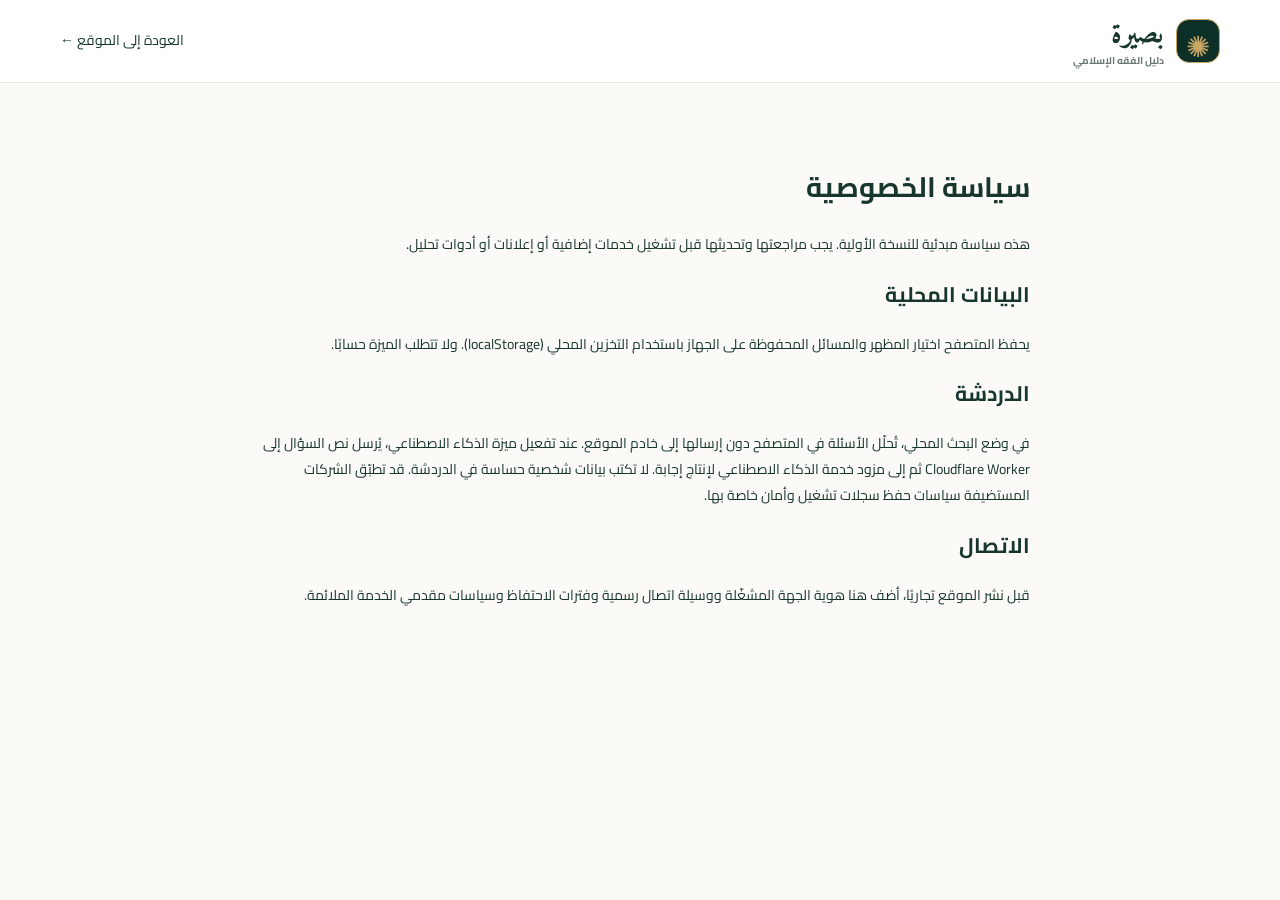
==== privacy.html @ 68ca1764 "Add files via upload" ====
<!doctype html><html lang="ar" dir="rtl"><head><meta charset="utf-8"><meta name="viewport" content="width=device-width,initial-scale=1"><title>سياسة الخصوصية | بصيرة</title><link rel="stylesheet" href="styles.css"></head><body><header class="site-header"><div class="container header-inner"><a href="index.html#/home" class="brand"><span class="brand-symbol">✺</span><span class="brand-copy"><strong>بصيرة</strong><small>دليل الفقه الإسلامي</small></span></a><a href="index.html#/home">العودة إلى الموقع ←</a></div></header><main class="container" style="max-width:830px;padding-block:60px"><h1>سياسة الخصوصية</h1><p>هذه سياسة مبدئية للنسخة الأولية. يجب مراجعتها وتحديثها قبل تشغيل خدمات إضافية أو إعلانات أو أدوات تحليل.</p><h2>البيانات المحلية</h2><p>يحفظ المتصفح اختيار المظهر والمسائل المحفوظة على الجهاز باستخدام التخزين المحلي (localStorage). ولا تتطلب الميزة حسابًا.</p><h2>الدردشة</h2><p>في وضع البحث المحلي، تُحلّل الأسئلة في المتصفح دون إرسالها إلى خادم الموقع. عند تفعيل ميزة الذكاء الاصطناعي، يُرسل نص السؤال إلى Cloudflare Worker ثم إلى مزود خدمة الذكاء الاصطناعي لإنتاج إجابة. لا تكتب بيانات شخصية حساسة في الدردشة. قد تطبّق الشركات المستضيفة سياسات حفظ سجلات تشغيل وأمان خاصة بها.</p><h2>الاتصال</h2><p>قبل نشر الموقع تجاريًا، أضف هنا هوية الجهة المشغّلة ووسيلة اتصال رسمية وفترات الاحتفاظ وسياسات مقدمي الخدمة الملائمة.</p></main></body></html>
---- styles.css ----
@import url('https://fonts.googleapis.com/css2?family=Amiri:wght@400;700&family=Cairo:wght@400;500;600;700;800&display=swap');
:root{--ink:#17362e;--muted:#6a7772;--paper:#fbfaf6;--surface:#fff;--soft:#f1f4ee;--edge:#e2e9e2;--deep:#0c3028;--deep2:#174839;--gold:#c7a666;--glow:#f8edcf;--shadow:0 15px 50px rgba(13,54,42,.07);--font:'Cairo',Tahoma,Arial,sans-serif;color-scheme:light}
:root[data-theme="dark"]{--ink:#edf3ed;--muted:#9eafa5;--paper:#0d1815;--surface:#182721;--soft:#1b3028;--edge:#2d473b;--deep:#09251e;--deep2:#143d31;--gold:#e5c687;--glow:#35402d;--shadow:0 18px 45px rgba(0,0,0,.19);color-scheme:dark}
*{box-sizing:border-box}html{scroll-behavior:smooth}body{margin:0;color:var(--ink);background:var(--paper);font-family:var(--font);font-size:14px;line-height:1.85}button,input,textarea,select{font:inherit}button{cursor:pointer}a{color:inherit;text-decoration:none}a:hover{color:var(--gold)}button:focus-visible,a:focus-visible,input:focus-visible,textarea:focus-visible,select:focus-visible{outline:3px solid #c6a75b;outline-offset:3px}.container{max-width:1210px;margin:auto;padding-inline:25px}.skip{position:absolute;inset-inline-start:5px;top:-80px;z-index:99;background:var(--surface);padding:9px}.skip:focus{top:5px}.sr-only{position:absolute;width:1px;height:1px;overflow:hidden;clip:rect(0,0,0,0);white-space:nowrap}.site-header{background:var(--surface);border-bottom:1px solid var(--edge);position:sticky;top:0;z-index:30}.header-inner{height:82px;display:flex;align-items:center;justify-content:space-between;gap:25px}.brand{display:flex;align-items:center;gap:12px;min-width:190px}.brand-symbol{display:grid;place-items:center;width:44px;height:44px;border:1.5px solid var(--gold);border-radius:13px;color:var(--gold);background:var(--deep);font-size:29px}.brand-copy{display:grid;line-height:1.35}.brand-copy strong{font-family:Amiri,serif;font-size:29px}.brand-copy small{font-size:10px;color:var(--muted);font-weight:700}.desktop-nav{display:flex;align-items:center;gap:24px;height:100%}.desktop-nav a{height:100%;display:flex;align-items:center;color:var(--muted);font-weight:700;font-size:12px;border-bottom:2px solid transparent;white-space:nowrap}.desktop-nav a:hover,.desktop-nav a.active{color:var(--ink);border-color:var(--gold)}.header-actions{display:flex;gap:8px}.icon-button{width:42px;height:42px;border:1px solid var(--edge);background:var(--surface);color:var(--ink);border-radius:12px;font-size:23px}.mobile-only,.mobile-nav{display:none}.hero{background:radial-gradient(circle at 75% 55%,#255843 0%,transparent 40%),linear-gradient(130deg,#092b23,#174535);color:#fff;overflow:hidden;position:relative}.hero:before,.hero:after{content:'';position:absolute;border:1px solid #ffffff10;border-radius:100%;width:480px;height:480px;top:-270px;left:-170px}.hero:after{width:580px;height:580px;top:80px;left:-350px}.hero-layout{display:grid;grid-template-columns:minmax(0,1.2fr) minmax(300px,.8fr);min-height:515px;align-items:center;gap:30px;position:relative}.hero-copy{padding-block:70px 73px;position:relative;z-index:1}.eyebrow{display:inline-flex;gap:9px;align-items:center;border:1px solid #ffffff35;color:#f2e0b1;border-radius:50px;padding:5px 13px;font-size:11px;font-weight:700;letter-spacing:.2px}.eyebrow-dot{width:7px;height:7px;background:#ddc17e;border-radius:50%}.hero h1{font:700 clamp(40px,4.3vw,67px)/1.38 Amiri,serif;margin:17px 0 12px}.hero h1 span{color:#e2c689;display:block}.hero-copy>p{color:#c2d8cc;max-width:620px;font-size:14px;line-height:2.15;margin-bottom:28px}.hero-search{display:flex;align-items:center;background:#fff;border-radius:15px;padding:7px 9px 7px 7px;box-shadow:0 18px 40px #0002;max-width:625px}.hero-search .search-mark{color:#557565;font-size:29px;margin-inline:10px 4px}.hero-search input{border:0;outline:0;min-width:0;flex:1;color:#17362e;font-size:12px;padding:10px}.hero-search input::placeholder{color:#8a9893}.button{display:inline-flex;align-items:center;justify-content:center;gap:13px;padding:11px 22px;border-radius:10px;font-size:12px;font-weight:800;border:1px solid transparent;min-height:44px;white-space:nowrap}.button.primary{color:#fff;background:#1a5b47}.button.primary:hover{background:#0e4134;color:#fff}.hero-chips{margin-top:15px;display:flex;align-items:center;gap:9px;flex-wrap:wrap;color:#adc8bb;font-size:11px}.hero-chips button{border:1px solid #6386784d;border-radius:20px;background:#ffffff0d;padding:5px 13px;color:#ecf7ef;font-size:11px}.hero-chips button:hover{border-color:var(--gold)}.hero-art{min-height:390px;position:relative;display:grid;place-items:center}.art-ornament{width:min(320px,82%);aspect-ratio:1;border:1px solid #e4ca8b35;border-radius:32px;transform:rotate(45deg);display:grid;place-items:center;box-shadow:0 0 0 28px #ffffff08,0 0 0 60px #ffffff05,0 0 0 90px #ffffff05;background:radial-gradient(circle,#dfbc7430,transparent 75%)}.art-inner{font-size:145px;color:#d4bc7b;transform:rotate(-45deg);text-shadow:0 10px 25px #0002}.art-verse{position:absolute;bottom:8px;text-align:center;background:#ffffff13;border:1px solid #ffffff22;backdrop-filter:blur(8px);border-radius:13px;padding:11px 28px;display:grid;gap:3px}.art-verse span{font:24px/1.5 Amiri,serif;color:#ffe5ac}.art-verse small{font-size:10px;color:#c4d4c7}.notice-banner{margin-top:24px;padding:15px 18px;display:flex;align-items:flex-start;gap:13px;background:var(--glow);border:1px solid #bba66a44;border-radius:12px;color:var(--ink)}.notice-icon{font-size:20px;color:#a78038}.notice-banner p{margin:0;font-size:11px;line-height:2}.section-pad{padding-block:74px 27px}.section-head{display:flex;align-items:end;justify-content:space-between;gap:20px;margin-bottom:27px}.section-kicker{font-size:11px;color:#9f7b3e;font-weight:800;letter-spacing:.4px}.section-kicker.light{color:#ecd5a0}.section-head h2,.reference-section h2,.manifesto h2,.roadmap h2{font:700 32px/1.4 Amiri,serif;margin:4px 0 4px}.section-head p,.page-banner p{color:var(--muted);font-size:12px;margin:4px 0}.text-link{font-weight:800;color:#96723b;font-size:12px;white-space:nowrap}.category-grid{display:grid;grid-template-columns:repeat(4,minmax(0,1fr));gap:15px}.category-card{border:1px solid var(--edge);background:var(--surface);border-radius:17px;padding:20px 20px 17px;display:flex;align-items:flex-start;gap:13px;text-align:right;min-height:111px;transition:transform .2s,box-shadow .2s,border-color .2s;box-shadow:0 5px 20px rgba(20,60,40,.025)}.category-card:hover{transform:translateY(-3px);border-color:#b8ae88;box-shadow:var(--shadow)}.category-icon{background:#e9f3eb;color:#296f50;width:47px;height:47px;border-radius:13px;display:grid;place-items:center;font-size:21px;flex:0 0 auto}.category-card:nth-child(4n+2) .category-icon{background:#f7efdf;color:#a8803c}.category-card:nth-child(4n+3) .category-icon{background:#e9edf8;color:#5c7298}.category-card:nth-child(4n+4) .category-icon{background:#f8eae7;color:#9a625a}.category-title{font-weight:800;font-size:13px;display:block;line-height:1.7}.category-sub{font-size:10px;color:var(--muted);display:block;line-height:1.7}.category-count{display:block;font-size:10px;color:#a18a5f;margin-top:6px}.assistant-promo{margin-top:72px;display:grid;grid-template-columns:60px 1.1fr .9fr;gap:24px;align-items:center;padding:42px 46px;border-radius:20px;background:radial-gradient(circle at 8% 80%,#2b654d,#0c3329 55%);color:white;overflow:hidden}.promo-icon{font-size:42px;color:#e6c987;align-self:start}.assistant-promo h2{font:700 34px/1.3 Amiri,serif;margin:3px 0}.assistant-promo p{font-size:12px;color:#b9d2c2;max-width:520px;margin:4px 0 20px}.light-button{background:#dfc590;color:#203a2f}.light-button:hover{background:#fff1d0;color:#203a2f}.promo-quote{border:1px solid #ffffff35;background:#ffffff0e;padding:24px;border-radius:14px;text-align:center;font:24px/1.5 Amiri,serif;color:#f4e9c9;transform:rotate(-2deg)}.promo-quote div{font:11px var(--font);color:#b7d1c0;margin-top:10px}.topic-grid{display:grid;grid-template-columns:repeat(3,minmax(0,1fr));gap:16px}.topic-card{border:1px solid var(--edge);background:var(--surface);border-radius:15px;padding:22px;min-height:205px;display:flex;flex-direction:column;gap:8px;transition:border-color .2s,transform .2s}.topic-card:hover{transform:translateY(-2px);border-color:#c5b68b}.topic-top{display:flex;justify-content:space-between;gap:7px;align-items:center}.topic-category{color:#8d784e;font-size:10px;font-weight:800}.status{display:inline-flex;align-items:center;padding:2px 9px;border-radius:15px;font-size:10px;font-weight:700;background:var(--soft);color:var(--muted)}.status.intro{color:#2d7651;background:#eaf5ec}.topic-card h3{font-size:15px;line-height:1.7;margin:2px 0 0}.topic-card p{font-size:11px;color:var(--muted);margin:0;line-height:2;flex:1}.topic-card-bottom{display:flex;justify-content:space-between;align-items:center;padding-top:8px}.topic-open{border:0;background:transparent;color:#856733;font-weight:800;padding:0;font-size:11px}.bookmark-button{border:1px solid var(--edge);color:var(--muted);background:transparent;border-radius:9px;font-size:20px;line-height:1;width:32px;height:30px}.bookmark-button.saved{background:#f9edce;border-color:#e8cc89;color:#9f7629}.page-banner{padding-block:45px 32px}.page-banner h1{font:700 46px/1.2 Amiri,serif;margin:5px 0 8px}.page-banner p{max-width:790px;line-height:2}.library-layout{display:grid;grid-template-columns:239px minmax(0,1fr);gap:28px;padding-bottom:80px}.library-sidebar{align-self:start;position:sticky;top:110px;border:1px solid var(--edge);background:var(--surface);border-radius:15px;padding:19px 12px;max-height:calc(100vh - 130px);overflow-y:auto}.aside-title{padding:0 11px 12px;font-weight:800;display:flex;justify-content:space-between;border-bottom:1px solid var(--edge)}.aside-title button{border:0;background:none;color:#92733e;font-size:11px}.category-filter{display:grid;gap:4px;padding-top:11px}.category-filter button{display:flex;justify-content:space-between;gap:10px;width:100%;border:0;background:transparent;color:var(--muted);padding:8px 12px;border-radius:10px;text-align:right;font-size:11px;font-weight:700}.category-filter button:hover,.category-filter button.active{background:var(--soft);color:var(--ink)}.filter-panel{padding:18px;background:var(--surface);border:1px solid var(--edge);border-radius:15px;margin-bottom:20px}.input-with-icon{display:flex;align-items:center;gap:12px;border:1px solid var(--edge);border-radius:11px;padding:5px 13px}.input-with-icon span{font-size:23px;color:var(--muted)}.input-with-icon input{border:0;background:transparent;outline:none;width:100%;padding:8px 0;color:var(--ink);font-size:12px}.filter-line{display:flex;justify-content:space-between;align-items:center;margin-top:10px;gap:9px}.result-count{font-size:11px;color:var(--muted)}.select-label{font-size:11px;color:var(--muted)}.select-label select{border:1px solid var(--edge);background:var(--surface);color:var(--ink);padding:6px;border-radius:7px}.library-main .topic-grid{grid-template-columns:repeat(2,minmax(0,1fr))}.load-wrap{text-align:center;padding:26px 0}.button.subtle{background:var(--surface);border-color:var(--edge);color:var(--ink)}.button.subtle:hover{background:var(--soft)}.empty-state{text-align:center;padding:65px 20px;border:1px dashed var(--edge);border-radius:16px;background:var(--surface);grid-column:1/-1}.empty-state>div{font-size:55px;color:var(--gold)}.empty-state h3{margin:0;font-size:20px}.empty-state p{color:var(--muted);font-size:12px}.chat-layout{display:grid;grid-template-columns:260px minmax(0,1fr);gap:25px;padding-bottom:75px;align-items:start}.side-card{background:var(--surface);border:1px solid var(--edge);border-radius:16px;padding:23px;margin-bottom:16px}.side-card-icon{font-size:34px;color:var(--gold)}.side-card h3{margin:5px 0 8px;font-size:15px}.side-card p{font-size:11px;color:var(--muted);line-height:2}.chat-rule{border-top:1px solid var(--edge);padding:9px 0 2px;font-size:11px;color:#318058}.side-card.faint{background:var(--soft)}.chat-panel{background:var(--surface);border:1px solid var(--edge);border-radius:17px;overflow:hidden;min-height:600px;display:flex;flex-direction:column;box-shadow:var(--shadow)}.chat-topbar{display:flex;justify-content:space-between;align-items:center;padding:16px 22px;border-bottom:1px solid var(--edge)}.chat-identity{display:flex;align-items:center;gap:11px}.bot-avatar{background:var(--deep);color:var(--gold);width:40px;height:40px;border-radius:13px;display:grid;place-items:center;font-size:25px}.chat-identity strong{display:block;font-size:13px}.chat-identity small{font-size:10px;color:var(--muted)}.clear-button{border:1px solid var(--edge);background:var(--surface);color:var(--muted);border-radius:8px;padding:6px 12px;font-size:10px}.chat-messages{padding:23px;display:flex;flex-direction:column;gap:17px;flex:1;height:405px;min-height:310px;overflow:auto}.chat-bubble{max-width:87%;border:1px solid var(--edge);border-radius:14px 3px 14px 14px;padding:13px 16px;background:var(--soft);align-self:flex-start;overflow-wrap:anywhere;font-size:12px;line-height:2}.chat-bubble p{margin:4px 0;white-space:pre-wrap}.chat-bubble.user{align-self:flex-end;background:var(--deep2);border-color:var(--deep2);color:#fff;border-radius:3px 14px 14px 14px}.bubble-author{font-size:10px;font-weight:800;color:#9b7b3e}.chat-bubble.user .bubble-author{color:#d9cb9c}.chat-links{display:flex;flex-direction:column;gap:6px;margin-top:10px;border-top:1px solid var(--edge);padding-top:9px}.chat-links button{background:var(--surface);color:var(--ink);border:1px solid var(--edge);text-align:right;font-size:11px;padding:7px 10px;border-radius:8px}.chat-links button:hover{border-color:var(--gold)}.chat-suggestions{display:flex;gap:7px;flex-wrap:wrap;padding:5px 23px 12px}.chat-suggestions button{background:var(--soft);border:1px solid var(--edge);border-radius:25px;padding:6px 13px;color:var(--muted);font-size:10px}.chat-composer{margin:0 22px;display:flex;align-items:end;border:1px solid var(--edge);border-radius:13px;padding:7px;gap:9px}.chat-composer textarea{flex:1;min-width:0;max-height:150px;resize:vertical;background:transparent;color:var(--ink);border:0;outline:0;padding:8px;line-height:1.8;font-size:11px}.send-button{width:41px;height:41px;border:0;border-radius:9px;background:#176146;color:#fff;font-size:22px}.send-button:disabled{opacity:.5;cursor:wait}.chat-footnote{text-align:center;color:var(--muted);font-size:10px;margin:9px 0 13px}.references-wrap{padding-bottom:80px}.manifesto{border:1px solid var(--edge);background:var(--surface);border-radius:17px;padding:27px}.principles{display:grid;grid-template-columns:repeat(4,minmax(0,1fr));gap:14px}.principles article{background:var(--soft);border-radius:12px;padding:17px}.principles article>span{font-weight:800;color:#a98a4b;font-size:12px}.principles h3{font-size:12px;margin:9px 0 4px}.principles p{font-size:11px;color:var(--muted);margin:0}.reference-section,.roadmap{margin-top:45px}.source-intro{color:var(--muted);font-size:11px}.sources-grid{display:grid;grid-template-columns:repeat(2,minmax(0,1fr));gap:15px;margin-top:15px}.sources-grid a{border:1px solid var(--edge);background:var(--surface);border-radius:13px;padding:20px;display:grid;gap:8px}.sources-grid strong{font-size:14px}.sources-grid span{font-size:11px;color:var(--muted)}.sources-grid em{font-style:normal;color:#a78343;font-size:11px;font-weight:800}.roadmap{padding:24px;border-radius:14px;background:var(--soft)}.roadmap p{font-size:12px;color:var(--muted)}.modal-shell{position:fixed;inset:0;z-index:60;display:flex;align-items:center;justify-content:center;padding:20px}.modal-shell[hidden]{display:none}.modal-backdrop{position:absolute;inset:0;background:#091912b9;backdrop-filter:blur(3px)}.topic-modal{position:relative;max-width:710px;width:100%;max-height:89vh;overflow-y:auto;background:var(--surface);border:1px solid var(--edge);border-radius:19px;box-shadow:0 30px 120px #0007;padding:35px 40px}.modal-close{position:absolute;top:14px;inset-inline-end:17px;background:var(--soft);color:var(--ink);border:1px solid var(--edge);border-radius:10px;width:36px;height:36px;font-size:24px}.modal-meta{color:#a1844a;font-size:11px;font-weight:800}.topic-modal h2{font:700 38px Amiri,serif;margin:10px 0}.modal-block{border-top:1px solid var(--edge);padding-top:17px;margin-top:19px}.modal-block h3{font-size:14px;margin:0 0 6px}.modal-block p{font-size:12px;color:var(--muted);line-height:2.2;margin:0}.modal-note{margin-top:16px;padding:12px 15px;background:var(--glow);border-radius:9px;color:var(--ink);font-size:11px}.modal-actions{display:flex;flex-wrap:wrap;gap:9px;margin-top:23px}.footer{margin-top:35px;background:#0b2b23;color:#d6e1d8;padding-top:48px}.footer-inner{display:grid;grid-template-columns:2fr 1fr 1fr;gap:40px}.footer-inner>div{display:flex;flex-direction:column;align-items:flex-start;gap:8px}.footer-brand{font:700 30px Amiri,serif;color:#e7d3a4}.footer-inner p,.footer-inner small{font-size:11px;color:#adc3b8}.footer-inner strong{font-size:13px;color:#fff}.footer-inner a:not(.footer-brand){font-size:11px}.footer-bottom{border-top:1px solid #ffffff18;margin-top:35px;padding-block:15px;font-size:10px;color:#9db8ab}.toast{position:fixed;bottom:24px;left:25px;background:var(--deep);color:#fff;padding:11px 19px;z-index:90;border-radius:9px;font-size:12px;box-shadow:var(--shadow)}
@media(max-width:1090px){.desktop-nav{gap:14px}.desktop-nav a{font-size:11px}.category-grid{grid-template-columns:repeat(3,1fr)}.principles{grid-template-columns:repeat(2,1fr)}}
@media(max-width:800px){.container{padding-inline:18px}.header-inner{height:67px}.desktop-nav{display:none}.mobile-only{display:block}.mobile-nav:not([hidden]){display:grid;grid-template-columns:repeat(2,1fr);padding-bottom:14px;gap:5px}.mobile-nav a{font-size:12px;padding:8px;border-radius:6px;color:var(--muted);background:var(--soft)}.hero-layout{grid-template-columns:1fr;min-height:auto}.hero-copy{padding-block:60px}.hero-art{display:none}.category-grid{grid-template-columns:repeat(2,1fr)}.topic-grid,.library-main .topic-grid{grid-template-columns:repeat(2,1fr)}.assistant-promo{grid-template-columns:44px 1fr;padding:28px 25px}.promo-quote{display:none}.library-layout{grid-template-columns:1fr}.library-sidebar{position:static;max-height:none}.category-filter{display:flex;overflow:auto;white-space:nowrap}.category-filter button{width:auto;flex:0 0 auto}.chat-layout{grid-template-columns:1fr}.chat-side{display:none}.chat-panel{min-height:570px}}
@media(max-width:570px){.hero h1{font-size:43px}.hero-copy>p{font-size:12px}.hero-search{flex-wrap:wrap;gap:2px}.hero-search input{flex-basis:70%;font-size:11px}.hero-search .button{width:100%;margin-top:2px}.section-pad{padding-top:48px}.section-head{align-items:start}.section-head h2{font-size:28px}.category-grid,.topic-grid,.library-main .topic-grid,.sources-grid,.principles{grid-template-columns:1fr}.category-card{min-height:92px;padding:15px}.assistant-promo{grid-template-columns:1fr;gap:3px}.promo-icon{display:none}.footer-inner{grid-template-columns:1fr 1fr;gap:25px}.footer-inner>div:first-child{grid-column:1/-1}.page-banner h1{font-size:38px}.filter-line{align-items:start;flex-direction:column}.topic-modal{padding:28px 22px}.chat-topbar{padding:12px}.chat-messages{padding:14px}.chat-bubble{max-width:95%}.chat-suggestions{padding:5px 12px 12px}.chat-composer{margin-inline:12px}.chat-footnote{padding-inline:15px}}
@media(prefers-reduced-motion:reduce){*,*:before,*:after{scroll-behavior:auto!important;transition:none!important}}
/* Verifiable and prominently linked citations */
.source-explainer{margin-bottom:12px!important}.source-list{display:grid;gap:12px;margin-top:13px}.source-item{padding:15px 17px;border-radius:12px;background:var(--soft);border:1px solid var(--edge)}.source-type{display:inline-block;font-size:10px;font-weight:800;color:#a37b39;margin-bottom:5px}.source-item strong{display:block;font-size:13px}.source-item .source-quote{font-size:15px;font-family:Amiri,serif;line-height:1.9;color:var(--ink);margin:8px 0}.source-item .source-citation{font-size:10px;color:var(--muted);margin-bottom:9px}.source-item a{font-size:11px;font-weight:800;color:#947235;text-decoration:underline;text-underline-offset:3px}.chat-links a.chat-source{color:#9e7740;background:var(--surface);border:1px dashed var(--edge);padding:6px 10px;border-radius:7px;font-size:10px;text-decoration:underline;text-underline-offset:3px}.source-item a:hover,.chat-links a:hover{color:var(--ink)}
.card-source{font-size:10px;line-height:1.7;color:#a27a41;text-decoration:underline;text-underline-offset:2px;display:block}.card-source:hover{color:var(--ink)}
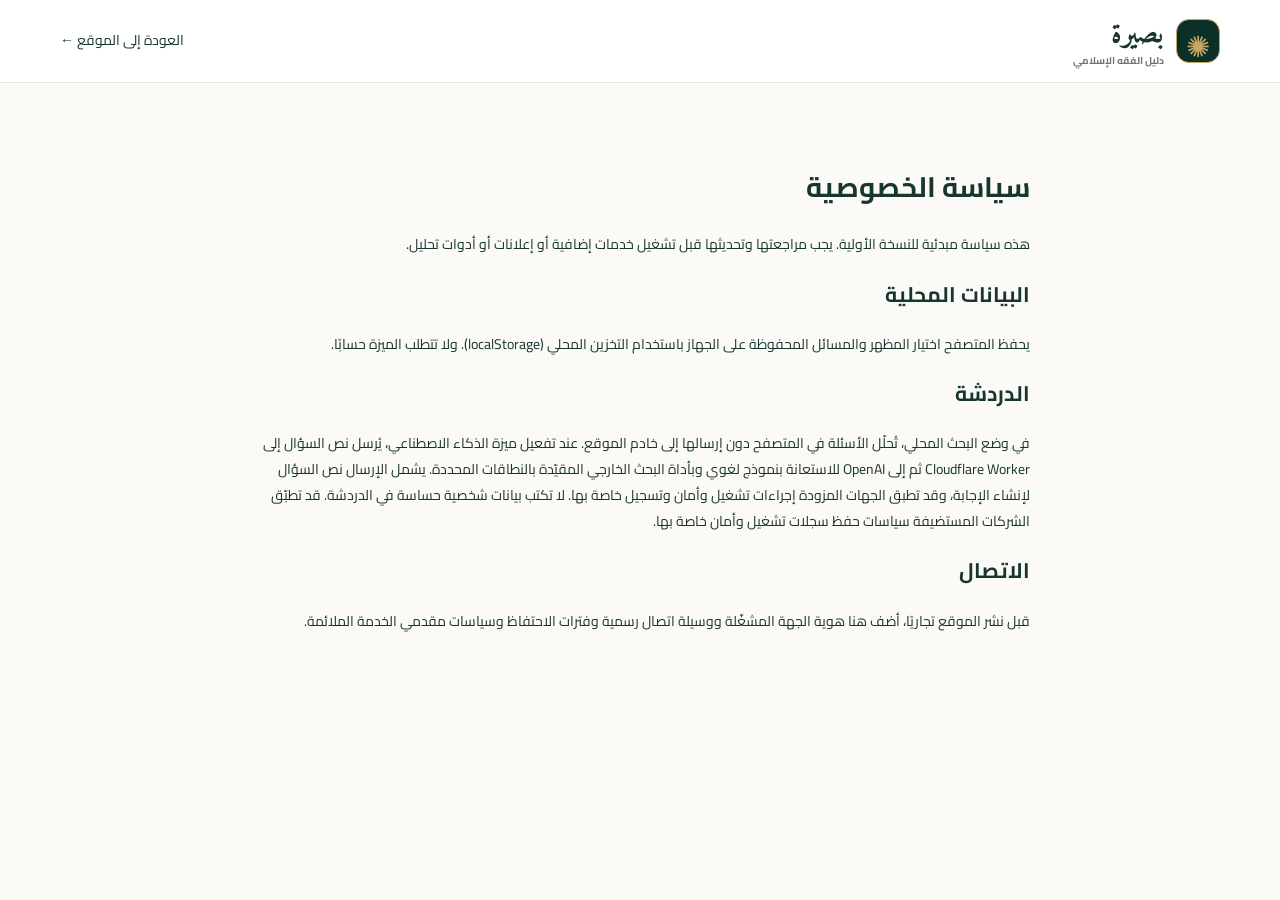
==== commit 7fb48864: "basira_fiqh_v2_flat" ====
--- a/privacy.html
+++ b/privacy.html
@@ -1 +1 @@
-<!doctype html><html lang="ar" dir="rtl"><head><meta charset="utf-8"><meta name="viewport" content="width=device-width,initial-scale=1"><title>سياسة الخصوصية | بصيرة</title><link rel="stylesheet" href="styles.css"></head><body><header class="site-header"><div class="container header-inner"><a href="index.html#/home" class="brand"><span class="brand-symbol">✺</span><span class="brand-copy"><strong>بصيرة</strong><small>دليل الفقه الإسلامي</small></span></a><a href="index.html#/home">العودة إلى الموقع ←</a></div></header><main class="container" style="max-width:830px;padding-block:60px"><h1>سياسة الخصوصية</h1><p>هذه سياسة مبدئية للنسخة الأولية. يجب مراجعتها وتحديثها قبل تشغيل خدمات إضافية أو إعلانات أو أدوات تحليل.</p><h2>البيانات المحلية</h2><p>يحفظ المتصفح اختيار المظهر والمسائل المحفوظة على الجهاز باستخدام التخزين المحلي (localStorage). ولا تتطلب الميزة حسابًا.</p><h2>الدردشة</h2><p>في وضع البحث المحلي، تُحلّل الأسئلة في المتصفح دون إرسالها إلى خادم الموقع. عند تفعيل ميزة الذكاء الاصطناعي، يُرسل نص السؤال إلى Cloudflare Worker ثم إلى مزود خدمة الذكاء الاصطناعي لإنتاج إجابة. لا تكتب بيانات شخصية حساسة في الدردشة. قد تطبّق الشركات المستضيفة سياسات حفظ سجلات تشغيل وأمان خاصة بها.</p><h2>الاتصال</h2><p>قبل نشر الموقع تجاريًا، أضف هنا هوية الجهة المشغّلة ووسيلة اتصال رسمية وفترات الاحتفاظ وسياسات مقدمي الخدمة الملائمة.</p></main></body></html>
+<!doctype html><html lang="ar" dir="rtl"><head><meta charset="utf-8"><meta name="viewport" content="width=device-width,initial-scale=1"><title>سياسة الخصوصية | بصيرة</title><link rel="stylesheet" href="styles.css"></head><body><header class="site-header"><div class="container header-inner"><a href="index.html#/home" class="brand"><span class="brand-symbol">✺</span><span class="brand-copy"><strong>بصيرة</strong><small>دليل الفقه الإسلامي</small></span></a><a href="index.html#/home">العودة إلى الموقع ←</a></div></header><main class="container" style="max-width:830px;padding-block:60px"><h1>سياسة الخصوصية</h1><p>هذه سياسة مبدئية للنسخة الأولية. يجب مراجعتها وتحديثها قبل تشغيل خدمات إضافية أو إعلانات أو أدوات تحليل.</p><h2>البيانات المحلية</h2><p>يحفظ المتصفح اختيار المظهر والمسائل المحفوظة على الجهاز باستخدام التخزين المحلي (localStorage). ولا تتطلب الميزة حسابًا.</p><h2>الدردشة</h2><p>في وضع البحث المحلي، تُحلّل الأسئلة في المتصفح دون إرسالها إلى خادم الموقع. عند تفعيل ميزة الذكاء الاصطناعي، يُرسل نص السؤال إلى Cloudflare Worker ثم إلى OpenAI للاستعانة بنموذج لغوي وبأداة البحث الخارجي المقيّدة بالنطاقات المحددة. يشمل الإرسال نص السؤال لإنشاء الإجابة، وقد تطبق الجهات المزودة إجراءات تشغيل وأمان وتسجيل خاصة بها. لا تكتب بيانات شخصية حساسة في الدردشة. قد تطبّق الشركات المستضيفة سياسات حفظ سجلات تشغيل وأمان خاصة بها.</p><h2>الاتصال</h2><p>قبل نشر الموقع تجاريًا، أضف هنا هوية الجهة المشغّلة ووسيلة اتصال رسمية وفترات الاحتفاظ وسياسات مقدمي الخدمة الملائمة.</p></main></body></html>
--- a/styles.css
+++ b/styles.css
@@ -9,3 +9,9 @@
 /* Verifiable and prominently linked citations */
 .source-explainer{margin-bottom:12px!important}.source-list{display:grid;gap:12px;margin-top:13px}.source-item{padding:15px 17px;border-radius:12px;background:var(--soft);border:1px solid var(--edge)}.source-type{display:inline-block;font-size:10px;font-weight:800;color:#a37b39;margin-bottom:5px}.source-item strong{display:block;font-size:13px}.source-item .source-quote{font-size:15px;font-family:Amiri,serif;line-height:1.9;color:var(--ink);margin:8px 0}.source-item .source-citation{font-size:10px;color:var(--muted);margin-bottom:9px}.source-item a{font-size:11px;font-weight:800;color:#947235;text-decoration:underline;text-underline-offset:3px}.chat-links a.chat-source{color:#9e7740;background:var(--surface);border:1px dashed var(--edge);padding:6px 10px;border-radius:7px;font-size:10px;text-decoration:underline;text-underline-offset:3px}.source-item a:hover,.chat-links a:hover{color:var(--ink)}
 .card-source{font-size:10px;line-height:1.7;color:#a27a41;text-decoration:underline;text-underline-offset:2px;display:block}.card-source:hover{color:var(--ink)}
+
+/* Version 2: guides and source status */
+.guide-layout{padding-bottom:75px}.guide-notice{padding:19px 22px;border:1px solid var(--edge);background:var(--soft);border-radius:14px;font-size:12px;line-height:2.1;margin-bottom:23px}.guide-feature-grid{display:grid;grid-template-columns:repeat(3,minmax(0,1fr));gap:15px;margin-bottom:45px}.guide-feature{border:1px solid var(--edge);border-radius:14px;background:var(--surface);padding:21px;display:grid;gap:9px}.guide-feature strong{font-size:14px}.guide-feature span{font-size:11px;color:var(--muted)}.guide-feature em{font-style:normal;color:#ac8644;font-size:11px;font-weight:800}.status.intro{background:#eaf5ec;color:#27613c}:root[data-theme="dark"] .status.intro{background:#243b30;color:#b8e5b9}.source-quote{white-space:pre-line}.source-item .source-citation{line-height:1.9}.chat-bubble .chat-links{max-width:100%}
+@media(max-width:1090px){.desktop-nav{gap:12px}.desktop-nav a{font-size:10px}.brand{min-width:145px}.header-inner{gap:12px}}
+@media(max-width:800px){.guide-feature-grid{grid-template-columns:repeat(2,1fr)}}
+@media(max-width:570px){.guide-feature-grid{grid-template-columns:1fr}.chat-bubble{max-width:99%}}
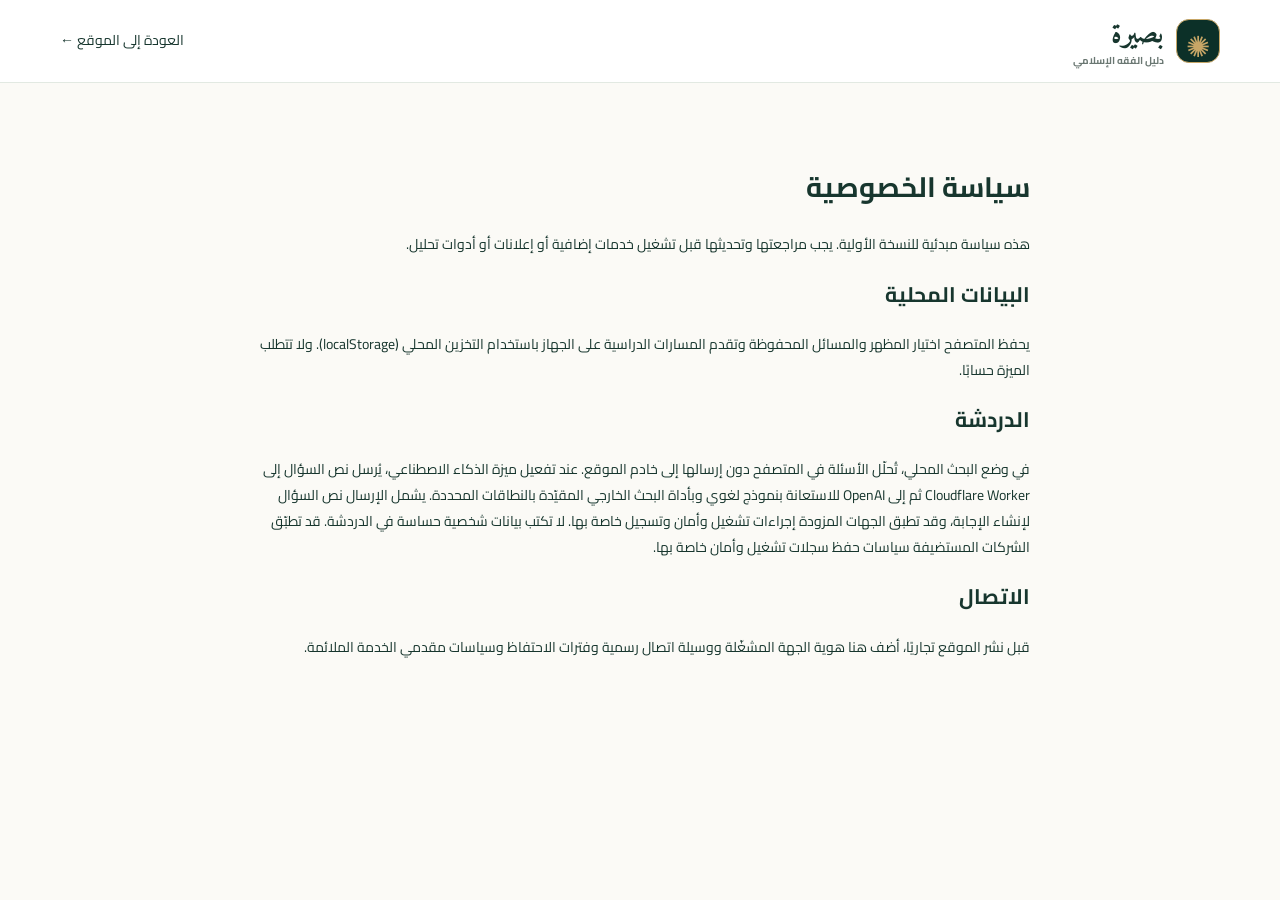
==== commit 42503413: "Muslim_Complete_Site_Ready_For_GitHub" ====
--- a/privacy.html
+++ b/privacy.html
@@ -1 +1 @@
-<!doctype html><html lang="ar" dir="rtl"><head><meta charset="utf-8"><meta name="viewport" content="width=device-width,initial-scale=1"><title>سياسة الخصوصية | بصيرة</title><link rel="stylesheet" href="styles.css"></head><body><header class="site-header"><div class="container header-inner"><a href="index.html#/home" class="brand"><span class="brand-symbol">✺</span><span class="brand-copy"><strong>بصيرة</strong><small>دليل الفقه الإسلامي</small></span></a><a href="index.html#/home">العودة إلى الموقع ←</a></div></header><main class="container" style="max-width:830px;padding-block:60px"><h1>سياسة الخصوصية</h1><p>هذه سياسة مبدئية للنسخة الأولية. يجب مراجعتها وتحديثها قبل تشغيل خدمات إضافية أو إعلانات أو أدوات تحليل.</p><h2>البيانات المحلية</h2><p>يحفظ المتصفح اختيار المظهر والمسائل المحفوظة على الجهاز باستخدام التخزين المحلي (localStorage). ولا تتطلب الميزة حسابًا.</p><h2>الدردشة</h2><p>في وضع البحث المحلي، تُحلّل الأسئلة في المتصفح دون إرسالها إلى خادم الموقع. عند تفعيل ميزة الذكاء الاصطناعي، يُرسل نص السؤال إلى Cloudflare Worker ثم إلى OpenAI للاستعانة بنموذج لغوي وبأداة البحث الخارجي المقيّدة بالنطاقات المحددة. يشمل الإرسال نص السؤال لإنشاء الإجابة، وقد تطبق الجهات المزودة إجراءات تشغيل وأمان وتسجيل خاصة بها. لا تكتب بيانات شخصية حساسة في الدردشة. قد تطبّق الشركات المستضيفة سياسات حفظ سجلات تشغيل وأمان خاصة بها.</p><h2>الاتصال</h2><p>قبل نشر الموقع تجاريًا، أضف هنا هوية الجهة المشغّلة ووسيلة اتصال رسمية وفترات الاحتفاظ وسياسات مقدمي الخدمة الملائمة.</p></main></body></html>
+<!doctype html><html lang="ar" dir="rtl"><head><meta charset="utf-8"><meta name="viewport" content="width=device-width,initial-scale=1"><title>سياسة الخصوصية | بصيرة</title><link rel="stylesheet" href="styles.css"></head><body><header class="site-header"><div class="container header-inner"><a href="index.html#/home" class="brand"><span class="brand-symbol">✺</span><span class="brand-copy"><strong>بصيرة</strong><small>دليل الفقه الإسلامي</small></span></a><a href="index.html#/home">العودة إلى الموقع ←</a></div></header><main class="container" style="max-width:830px;padding-block:60px"><h1>سياسة الخصوصية</h1><p>هذه سياسة مبدئية للنسخة الأولية. يجب مراجعتها وتحديثها قبل تشغيل خدمات إضافية أو إعلانات أو أدوات تحليل.</p><h2>البيانات المحلية</h2><p>يحفظ المتصفح اختيار المظهر والمسائل المحفوظة وتقدم المسارات الدراسية على الجهاز باستخدام التخزين المحلي (localStorage). ولا تتطلب الميزة حسابًا.</p><h2>الدردشة</h2><p>في وضع البحث المحلي، تُحلّل الأسئلة في المتصفح دون إرسالها إلى خادم الموقع. عند تفعيل ميزة الذكاء الاصطناعي، يُرسل نص السؤال إلى Cloudflare Worker ثم إلى OpenAI للاستعانة بنموذج لغوي وبأداة البحث الخارجي المقيّدة بالنطاقات المحددة. يشمل الإرسال نص السؤال لإنشاء الإجابة، وقد تطبق الجهات المزودة إجراءات تشغيل وأمان وتسجيل خاصة بها. لا تكتب بيانات شخصية حساسة في الدردشة. قد تطبّق الشركات المستضيفة سياسات حفظ سجلات تشغيل وأمان خاصة بها.</p><h2>الاتصال</h2><p>قبل نشر الموقع تجاريًا، أضف هنا هوية الجهة المشغّلة ووسيلة اتصال رسمية وفترات الاحتفاظ وسياسات مقدمي الخدمة الملائمة.</p></main></body></html>
--- a/styles.css
+++ b/styles.css
@@ -15,3 +15,20 @@
 @media(max-width:1090px){.desktop-nav{gap:12px}.desktop-nav a{font-size:10px}.brand{min-width:145px}.header-inner{gap:12px}}
 @media(max-width:800px){.guide-feature-grid{grid-template-columns:repeat(2,1fr)}}
 @media(max-width:570px){.guide-feature-grid{grid-template-columns:1fr}.chat-bubble{max-width:99%}}
+
+/* V3: hadith, doubts, structured learning — responsive and keyboard-friendly */
+.knowledge-shortcuts{display:grid;grid-template-columns:repeat(3,minmax(0,1fr));gap:15px;margin:4px 0 55px}.knowledge-shortcuts>a{border:1px solid var(--edge);background:var(--surface);padding:22px 23px;border-radius:15px;display:flex;gap:7px;flex-direction:column;transition:transform .2s,border-color .2s}.knowledge-shortcuts>a:hover{transform:translateY(-2px);border-color:#b99d62}.knowledge-shortcuts strong{font-size:15px}.knowledge-shortcuts small{font-size:11px;color:var(--muted);line-height:1.8}.short-icon{font-size:24px;color:#9f803e}.knowledge-layout{padding-bottom:76px}.knowledge-notice{display:grid;gap:5px;border:1px solid var(--edge);background:var(--soft);padding:18px 24px;border-radius:14px;margin-bottom:22px}.knowledge-notice strong{font-size:14px}.knowledge-notice span{font-size:12px;color:var(--muted);line-height:2}.knowledge-controls{display:flex;flex-wrap:wrap;align-items:center;gap:15px;margin-bottom:13px}.knowledge-controls label{font-size:12px;font-weight:800}.knowledge-controls input{min-width:180px;flex:1;border:1px solid var(--edge);border-radius:10px;padding:12px 15px;background:var(--surface);color:var(--ink);font:inherit;font-size:12px}.knowledge-controls span{font-size:11px;color:var(--muted)}.pill-filters{display:flex;flex-wrap:wrap;gap:7px;margin-bottom:22px}.pill-filters button{border:1px solid var(--edge);color:var(--muted);background:var(--surface);border-radius:24px;padding:7px 13px;font-size:11px;cursor:pointer}.pill-filters button.selected{background:var(--deep);color:#fff}.knowledge-grid{display:grid;grid-template-columns:repeat(3,minmax(0,1fr));gap:15px}.knowledge-card,.doubt-card{background:var(--surface);border:1px solid var(--edge);border-radius:15px;padding:22px;display:flex;flex-direction:column;gap:12px;min-width:0;overflow-wrap:anywhere}.knowledge-meta{display:flex;justify-content:space-between;gap:8px;font-size:10px;color:#b28b49;font-weight:700}.knowledge-card h3,.doubt-card h3{font-size:16px;line-height:1.8;margin:0}.knowledge-card blockquote{margin:0;border-inline-start:3px solid #ba995d;padding-inline:13px;font:700 21px/1.8 Amiri,serif}.knowledge-card p,.doubt-card p{font-size:12px;line-height:2;color:var(--muted);margin:0}.knowledge-footer{display:grid;gap:12px;border-top:1px solid var(--edge);margin-top:auto;padding-top:13px}.knowledge-footer strong{font-size:11px}.knowledge-footer a,.doubt-sources a,.lesson-sources a{font-size:11px;text-decoration:underline;text-underline-offset:3px;color:#ad8749;line-height:1.7}.question-grid{display:grid;grid-template-columns:repeat(2,minmax(0,1fr));gap:17px}.method{display:grid;gap:5px;background:var(--soft);padding:11px;border-radius:9px;font-size:11px}.method span{color:var(--muted);line-height:1.9}.doubt-sources{display:flex;gap:8px;flex-wrap:wrap;margin-top:auto;padding:13px 0 0;border-top:1px solid var(--edge)}.doubt-sources strong{flex-basis:100%;font-size:11px}.doubt-sources a{border:1px solid var(--edge);padding:5px 9px;border-radius:6px}.doubt-card .button{align-self:flex-start;font-size:11px;margin-top:7px}.progress-summary{display:flex;align-items:center;gap:22px;background:var(--surface);border:1px solid var(--edge);padding:16px 19px;border-radius:14px;margin-bottom:20px}.progress-summary strong{font-size:13px}.progress-summary p{font-size:11px;color:var(--muted);margin:4px 0}.progress-bar{flex:1;background:var(--soft);height:12px;border-radius:30px;overflow:hidden;min-width:50px}.progress-bar span{display:block;width:0;height:100%;background:#389d6a;border-radius:30px;transition:width .2s}.tracks-grid{display:grid;grid-template-columns:repeat(2,minmax(0,1fr));gap:18px}.track-card{border:1px solid var(--edge);background:var(--surface);border-radius:15px;padding:21px}.track-head{display:flex;gap:15px;align-items:flex-start;border-bottom:1px solid var(--edge);padding-bottom:14px}.track-icon{font-size:26px;color:#ad8749}.track-head h2{font-size:16px;margin:0}.track-head p{font-size:11px;color:var(--muted);line-height:1.8;margin:5px 0}.track-head small{font-weight:700;color:#a08045}.track-card ol{padding:0;list-style:none;margin:0}.track-card li{border-bottom:1px solid var(--edge)}.track-card li:last-child{border:0}.lesson-check{display:flex;gap:12px;align-items:start;cursor:pointer;padding:12px 0}.lesson-check input{margin-top:5px;accent-color:#207f58;width:18px;height:18px;flex:0 0 auto}.lesson-check>span{display:flex;flex-direction:column;gap:3px;min-width:0}.lesson-check strong{font-size:12px}.lesson-check small{color:var(--muted);font-size:11px;line-height:1.8}.lesson-sources{display:flex;flex-wrap:wrap;column-gap:11px;row-gap:3px}.video-head{margin-top:55px}.empty-knowledge{padding:36px;background:var(--soft);color:var(--muted);border-radius:13px}input:focus-visible,button:focus-visible,a:focus-visible{outline:3px solid #c8a45d;outline-offset:3px}@media(max-width:1190px){.desktop-nav{display:none}.mobile-only{display:block}.mobile-nav:not([hidden]){display:grid;grid-template-columns:repeat(3,minmax(0,1fr));padding-bottom:14px;gap:5px}.mobile-nav a{font-size:11px;padding:10px;border-radius:6px;background:var(--soft);color:var(--muted)}}@media(max-width:850px){.knowledge-grid{grid-template-columns:repeat(2,minmax(0,1fr))}.knowledge-shortcuts{grid-template-columns:1fr 1fr}.question-grid{grid-template-columns:1fr}}@media(max-width:620px){.knowledge-grid,.tracks-grid,.knowledge-shortcuts{grid-template-columns:1fr}.mobile-nav:not([hidden]){grid-template-columns:repeat(2,1fr)}.progress-summary{flex-wrap:wrap}.progress-bar{flex-basis:100%;order:3}.knowledge-controls label{width:100%}.knowledge-controls input{min-width:0}.knowledge-card,.doubt-card{padding:17px}.knowledge-shortcuts>a{padding:16px}}
+
+/* V4: bibliographic index, status metrics and graceful loading */
+.home-stats{display:grid;grid-template-columns:repeat(4,minmax(0,1fr));gap:12px;margin:20px 0 8px}
+.home-stats>div{display:flex;flex-direction:column;align-items:center;justify-content:center;text-align:center;padding:16px 8px;border:1px solid var(--edge);border-radius:14px;background:var(--surface,#fff);gap:5px}
+.home-stats strong{font-size:1.7rem;font-variant-numeric:tabular-nums;color:var(--ink)}
+.home-stats span{font-size:.85rem;color:var(--muted,#66756e)}
+.source-controls{display:grid;grid-template-columns:auto minmax(160px,1fr) auto minmax(130px,.45fr);align-items:center;gap:10px;margin:16px 0}
+.source-controls input,.source-controls select{min-width:0;width:100%;border:1px solid var(--edge);border-radius:10px;padding:12px;background:var(--surface,#fff);color:inherit}
+.source-index-grid{display:grid;grid-template-columns:repeat(2,minmax(0,1fr));gap:14px}
+.source-index-grid .source-item{margin:0;min-width:0;overflow-wrap:anywhere}
+.source-index-grid .source-item a{display:inline-block;margin-top:8px}
+.load-error{border:1px solid #b45309;background:#fffbeb;color:#78350f;border-radius:14px;padding:20px;margin-top:18px}
+.load-error p{margin:8px 0}
+@media(max-width:750px){.home-stats{grid-template-columns:repeat(2,minmax(0,1fr))}.source-controls{grid-template-columns:1fr;gap:8px}.source-index-grid{grid-template-columns:1fr}}
